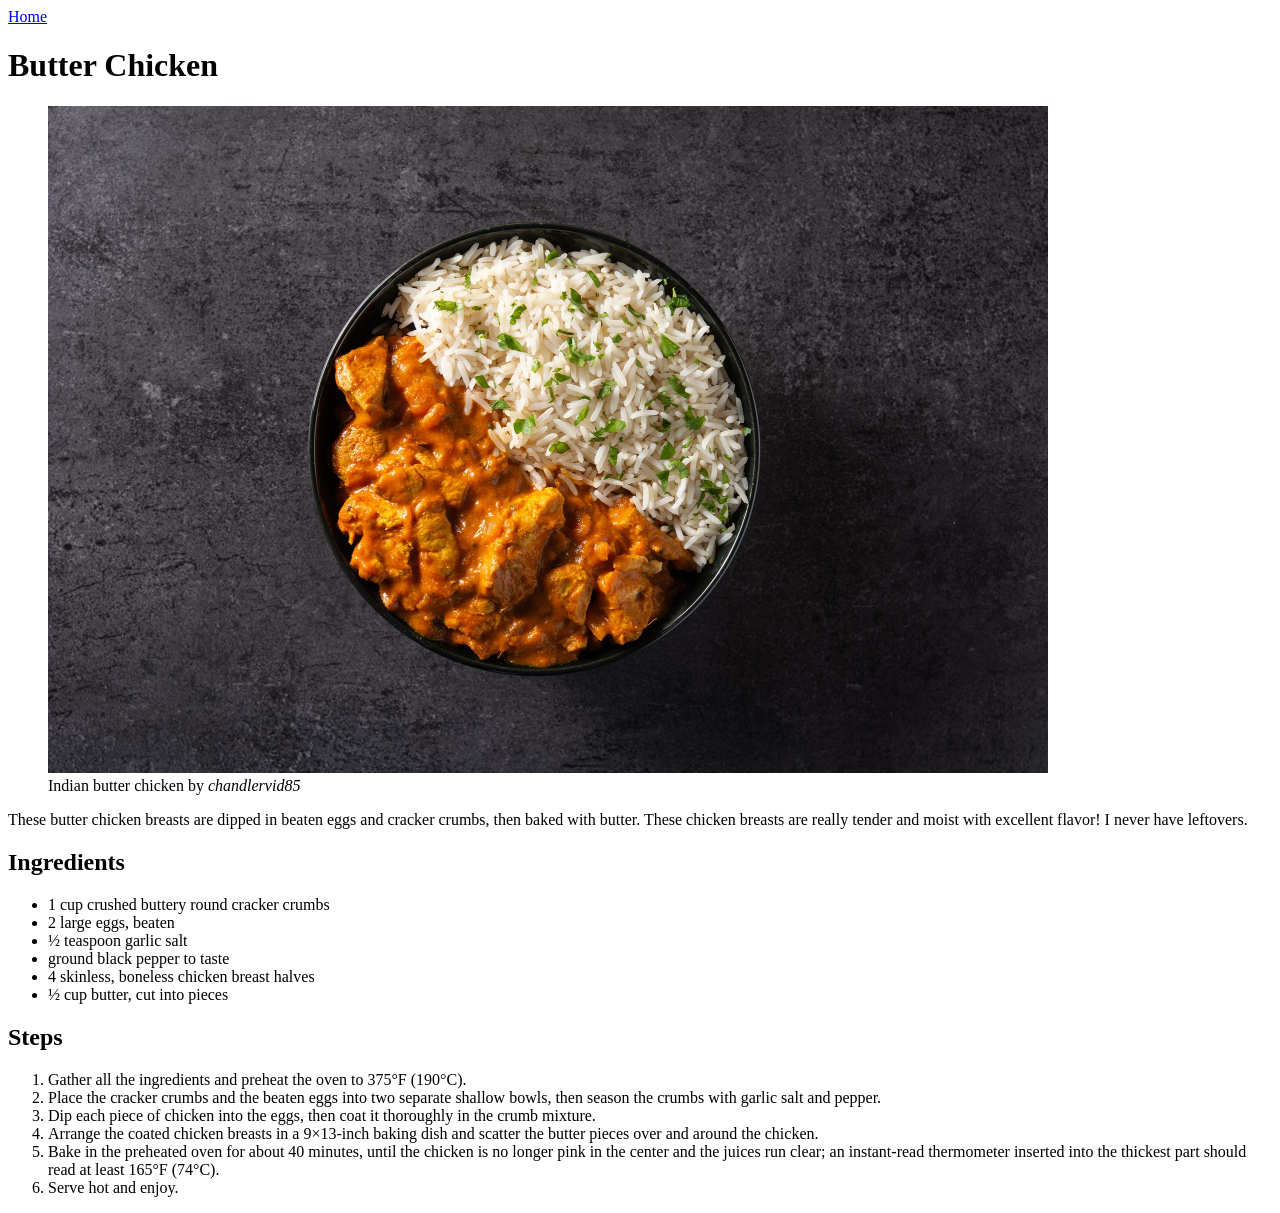
==== recipes/butterchicken.html @ ed3bc942 "ADD TWO NEW RECIPES AND UPDATE INDEX LINKS Add two new recipe pages with the same structure as the e" ====
<!DOCTYPE html>
<html lang="en">
<head>
    <meta charset="UTF-8">
    <meta name="viewport" content="width=device-width, initial-scale=1.0">
    <title>Odin recipes</title>
</head>
<body>
    <a href="../index.html">Home</a>
    <h1>Butter Chicken</h1>
    <figure><img src="/images/butterchicken.jpg" alt="picture of butter chicken in black bowl on black background">
    <figcaption>Indian butter chicken by <em>chandlervid85</em></figcaption>
    </figure>
    <p>These butter chicken breasts are dipped in beaten eggs and cracker crumbs, then baked with butter. These chicken breasts are really tender and moist with excellent flavor! I never have leftovers.</p>
    <h2>Ingredients</h2>
    <ul>
        <li>1 cup crushed buttery round cracker crumbs</li>
        <li>2 large eggs, beaten</li>
        <li>½ teaspoon garlic salt</li>
        <li>ground black pepper to taste</li>
        <li>4 skinless, boneless chicken breast halves</li>
        <li>½ cup butter, cut into pieces</li>
    </ul>
    <h2>Steps</h2>
    <ol>
        <li>Gather all the ingredients and preheat the oven to 375°F (190°C).</li>
<li>Place the cracker crumbs and the beaten eggs into two separate shallow bowls, then season the crumbs with garlic salt and pepper.</li>
<li>Dip each piece of chicken into the eggs, then coat it thoroughly in the crumb mixture.</li>
<li>Arrange the coated chicken breasts in a 9×13‑inch baking dish and scatter the butter pieces over and around the chicken.</li>
<li>Bake in the preheated oven for about 40 minutes, until the chicken is no longer pink in the center and the juices run clear; an instant‑read thermometer inserted into the thickest part should read at least 165°F (74°C).</li>
<li>Serve hot and enjoy.</li>

    </ol>
</body>
</html>
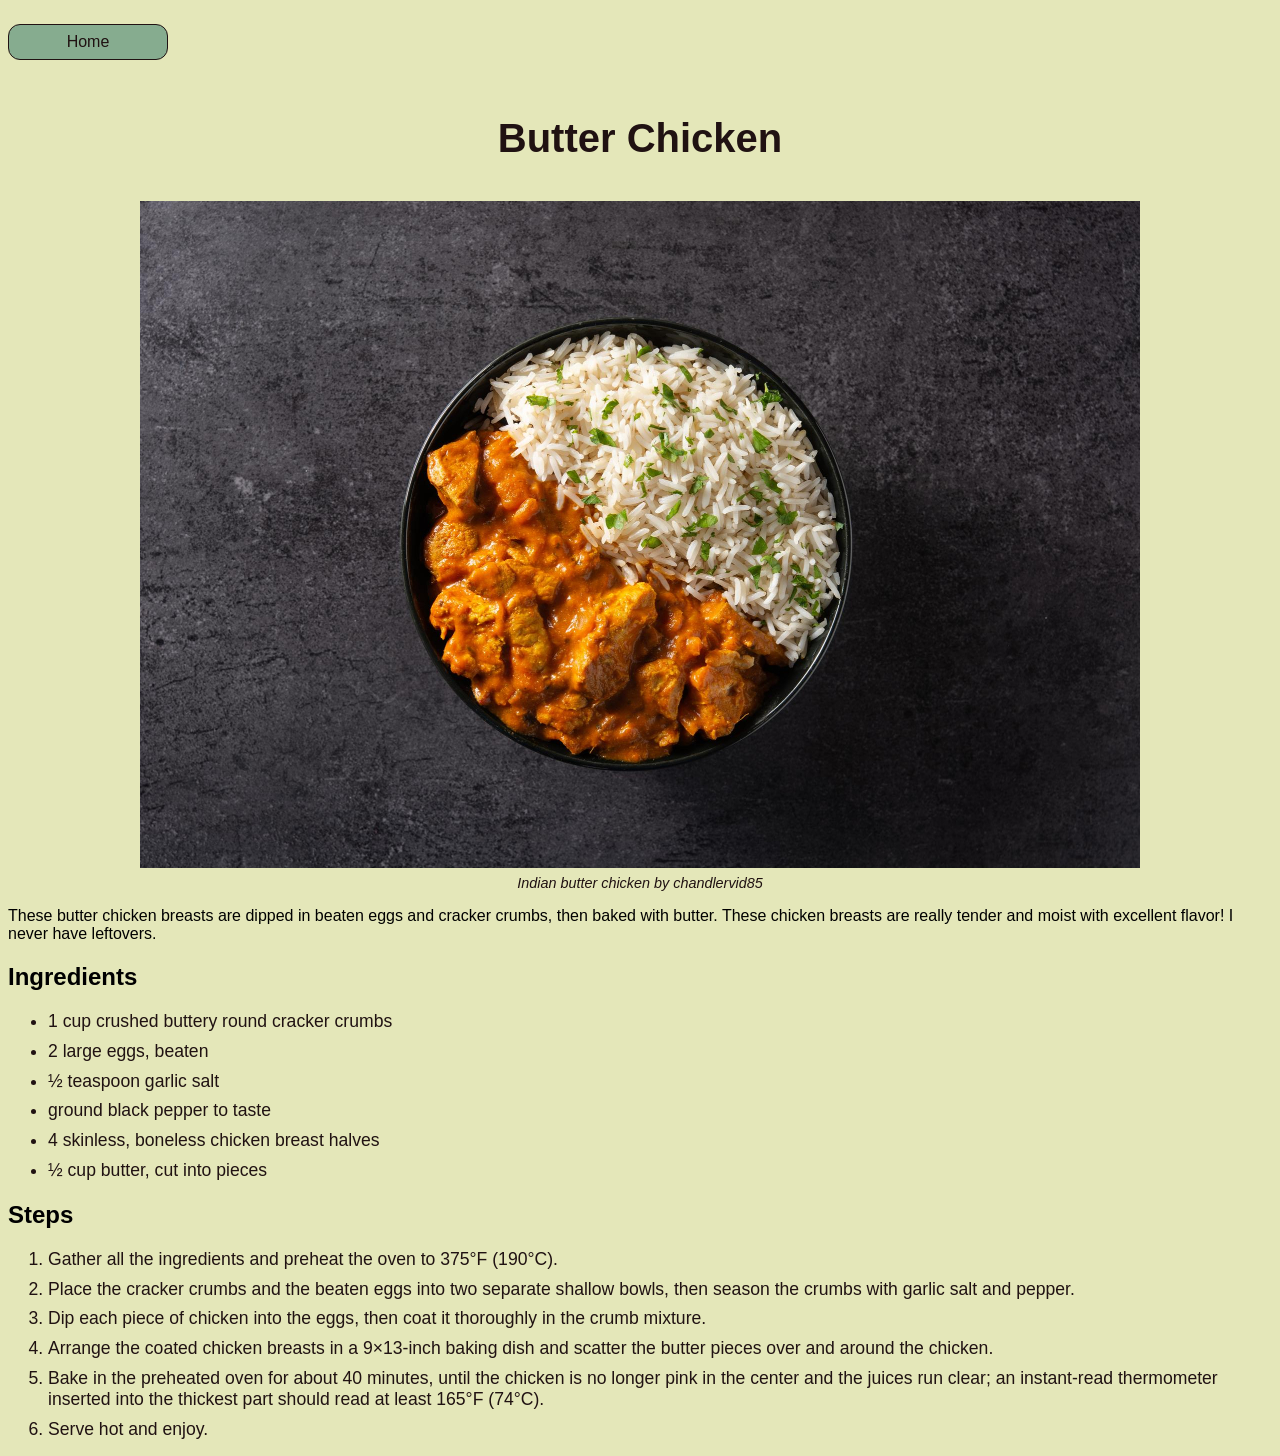
==== commit 6f232893: "style: implement global CSS and improve UI structure - Create external styles.css with custom color " ====
--- a/recipes/butterchicken.html
+++ b/recipes/butterchicken.html
@@ -4,11 +4,12 @@
     <meta charset="UTF-8">
     <meta name="viewport" content="width=device-width, initial-scale=1.0">
     <title>Odin recipes</title>
+    <link rel="stylesheet" href="../styles.css">   
 </head>
 <body>
     <a href="../index.html">Home</a>
     <h1>Butter Chicken</h1>
-    <figure><img src="/images/butterchicken.jpg" alt="picture of butter chicken in black bowl on black background">
+    <figure><img src="../images/butterchicken.jpg" alt="picture of butter chicken in black bowl on black background">
     <figcaption>Indian butter chicken by <em>chandlervid85</em></figcaption>
     </figure>
     <p>These butter chicken breasts are dipped in beaten eggs and cracker crumbs, then baked with butter. These chicken breasts are really tender and moist with excellent flavor! I never have leftovers.</p>
--- a/styles.css
+++ b/styles.css
@@ -0,0 +1,48 @@
+* {
+    box-sizing: border-box;
+    font-family: 'Arial', sans-serif;
+    background-color: #e4e7b9;
+}
+
+a {
+    background-color: #86ac8f;
+    display: inline-block;
+    color: #201212;
+    padding: 0.5em;
+    text-decoration: none;
+    border-radius: 0.75em;
+    margin: 1em 0;
+    border: 1px solid #201212;
+    text-align: center;
+    width: 10em;
+
+}
+
+h1 {
+    color: #201212;
+    text-align: center;
+    margin: 1em 0;
+    font-size: 2.5em;
+    font-weight: bold;
+}
+
+img {
+    display: block;
+    margin: 0 auto;
+    max-width: 100%;
+    height: auto;
+}
+
+figcaption {
+    text-align: center;
+    font-style: italic;
+    margin-top: 0.5em;
+    color: #201212;
+    font-size: 0.9em;
+}
+
+li {
+    margin: 0.5em 0;
+    color: #201212;
+    font-size: 1.1em;
+}
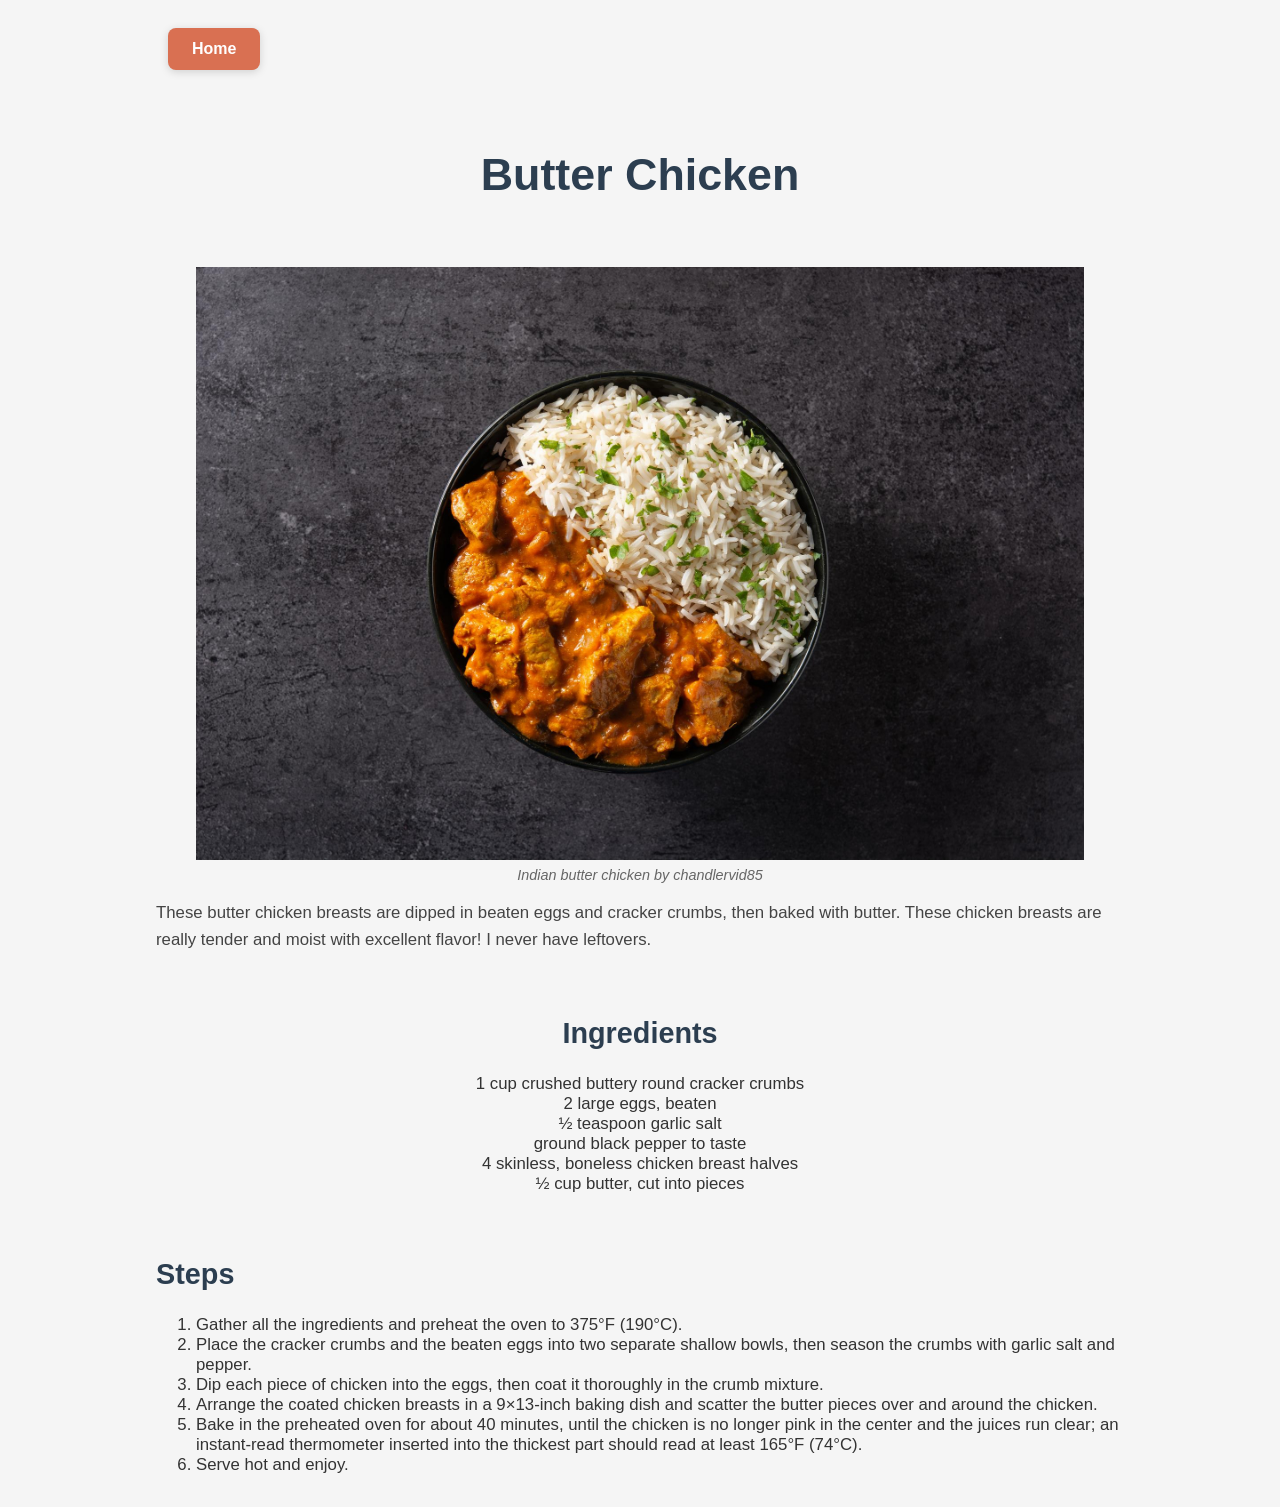
==== commit 62d99b65: "style: enhance typography, color palette and interactive elements - Improve font selection and globa" ====
--- a/recipes/butterchicken.html
+++ b/recipes/butterchicken.html
@@ -13,15 +13,17 @@
     <figcaption>Indian butter chicken by <em>chandlervid85</em></figcaption>
     </figure>
     <p>These butter chicken breasts are dipped in beaten eggs and cracker crumbs, then baked with butter. These chicken breasts are really tender and moist with excellent flavor! I never have leftovers.</p>
-    <h2>Ingredients</h2>
-    <ul>
-        <li>1 cup crushed buttery round cracker crumbs</li>
-        <li>2 large eggs, beaten</li>
-        <li>½ teaspoon garlic salt</li>
-        <li>ground black pepper to taste</li>
-        <li>4 skinless, boneless chicken breast halves</li>
-        <li>½ cup butter, cut into pieces</li>
-    </ul>
+    <div class="ingredients">
+        <h2>Ingredients</h2>
+        <ul>
+            <li>1 cup crushed buttery round cracker crumbs</li>
+            <li>2 large eggs, beaten</li>
+            <li>½ teaspoon garlic salt</li>
+            <li>ground black pepper to taste</li>
+            <li>4 skinless, boneless chicken breast halves</li>
+            <li>½ cup butter, cut into pieces</li>
+        </ul>
+    </div>
     <h2>Steps</h2>
     <ol>
         <li>Gather all the ingredients and preheat the oven to 375°F (190°C).</li>
--- a/styles.css
+++ b/styles.css
@@ -1,29 +1,34 @@
 * {
     box-sizing: border-box;
-    font-family: 'Arial', sans-serif;
-    background-color: #e4e7b9;
+    font-family: 'Segoe UI', 'Trebuchet MS', sans-serif;
+    background-color: #f5f5f5;
 }
 
 a {
-    background-color: #86ac8f;
+    background-color: #d97052;
     display: inline-block;
-    color: #201212;
-    padding: 0.5em;
+    color: #ffffff;
+    padding: 0.75em 1.5em;
     text-decoration: none;
-    border-radius: 0.75em;
-    margin: 1em 0;
-    border: 1px solid #201212;
+    border-radius: 0.5em;
+    margin: 0.75em;
+    border: none;
     text-align: center;
-    width: 10em;
+    width: auto;
+    font-weight: 600;
+    box-shadow: 0 2px 8px rgba(0, 0, 0, 0.15);
+}
 
+a:hover {
+    background-color: #c25940;
 }
 
 h1 {
-    color: #201212;
+    color: #2c3e50;
     text-align: center;
-    margin: 1em 0;
-    font-size: 2.5em;
-    font-weight: bold;
+    margin: 1.5em 0;
+    font-size: 2.8em;
+    font-weight: 700;
 }
 
 img {
@@ -31,18 +36,62 @@
     margin: 0 auto;
     max-width: 100%;
     height: auto;
+    width: 100%;
 }
 
 figcaption {
     text-align: center;
     font-style: italic;
     margin-top: 0.5em;
-    color: #201212;
+    color: #666;
     font-size: 0.9em;
 }
 
 li {
-    margin: 0.5em 0;
-    color: #201212;
-    font-size: 1.1em;
+    margin: 0;
+    color: #333;
+    font-size: 1.05em;
+    padding: 0;
+}
+
+h2 {
+    color: #2c3e50;
+    font-size: 1.8em;
+    font-weight: 700;
+    margin-top: 1.5em;
+}
+
+body {
+    max-width: 1000px;
+    margin: 0 auto;
+    padding: 1em;
+}
+
+p {
+    color: #444;
+    line-height: 1.6;
+    font-size: 1.05em;
+}
+
+.index {
+    display:flex;
+    flex-direction: column;
+    justify-content: space-between;
+    align-items: center;
+}
+
+ul {
+    margin: 0;
+    padding: 0;
+    list-style-type: none;
+}
+
+
+.ingredients {
+    text-align: center;
+    margin: 4rem 0;
+}
+
+.ingredients li {
+    list-style-type: none;
 }
